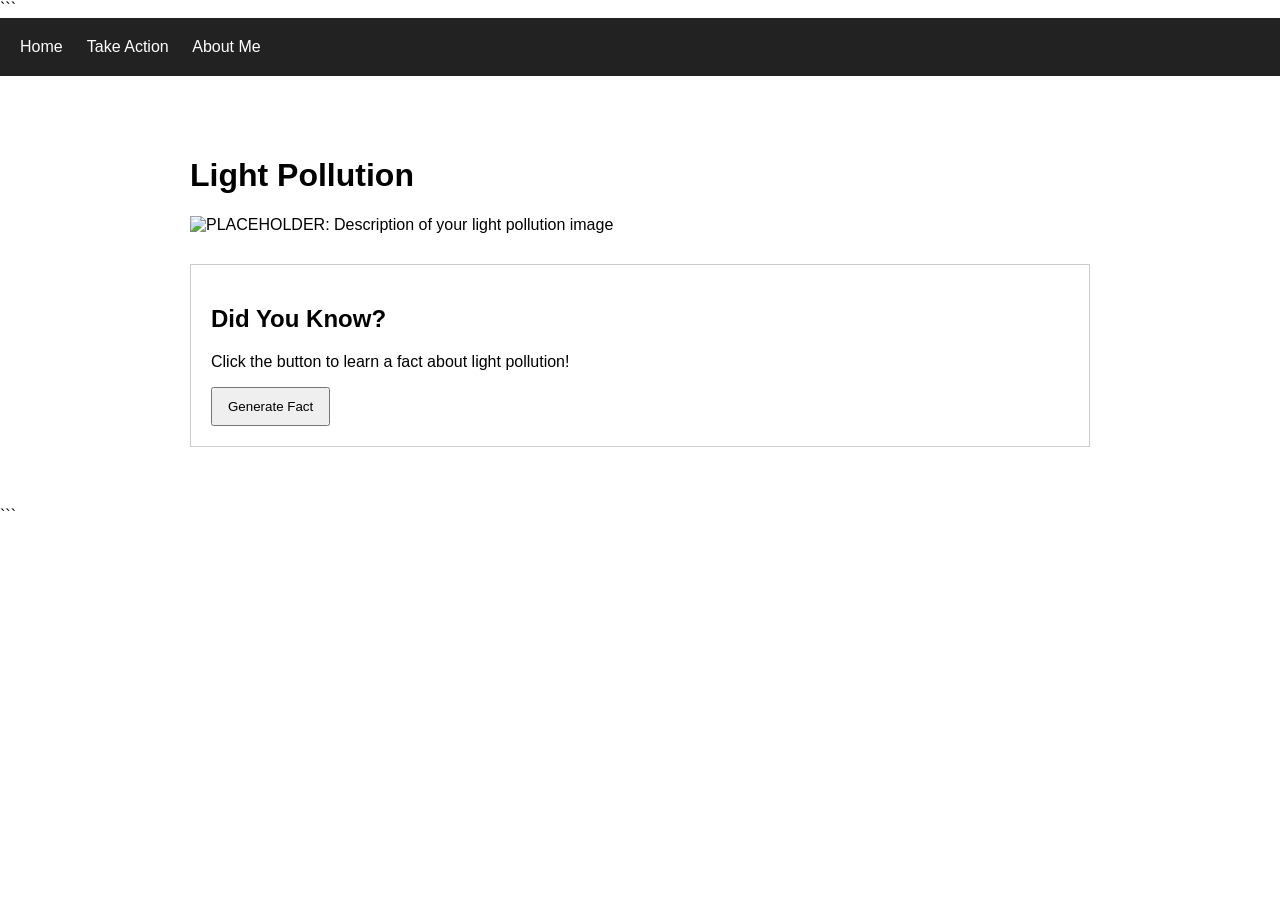
==== index.html @ 87c67009 "added basic placeholder code" ====
<!DOCTYPE html>

<html lang="en">
<head>
    <meta charset="UTF-8">
    <meta name="viewport" content="width=device-width, initial-scale=1.0">
    <title>Light Pollution - Home</title>
    <link rel="stylesheet" href="style.css">
</head>

<body>

```
<nav>
    <a href="index.html">Home</a>
    <a href="take-action.html">Take Action</a>
    <a href="about.html">About Me</a>
</nav>

<main>
    <h1>Light Pollution</h1>

    <!-- Replace this image path with your own image -->
    <img src="assets/light-pollution.jpg" alt="PLACEHOLDER: Description of your light pollution image">

    <section class="fact-generator">
        <h2>Did You Know?</h2>

        <p id="fact">Click the button to learn a fact about light pollution!</p>

        <button onclick="generateFact()">Generate Fact</button>
    </section>
</main>

<script src="script.js"></script>
```

</body>
</html>
---- style.css ----
body {
font-family: Arial, sans-serif;
margin: 0;
padding: 0;
}

nav {
padding: 20px;
background-color: #222;
}

nav a {
color: white;
text-decoration: none;
margin-right: 20px;
}

main {
max-width: 900px;
margin: 40px auto;
padding: 20px;
}

img {
max-width: 100%;
height: auto;
}

.fact-generator {
margin-top: 30px;
padding: 20px;
border: 1px solid #ccc;
}

button {
padding: 10px 15px;
cursor: pointer;
}

section {
margin-top: 30px;
}
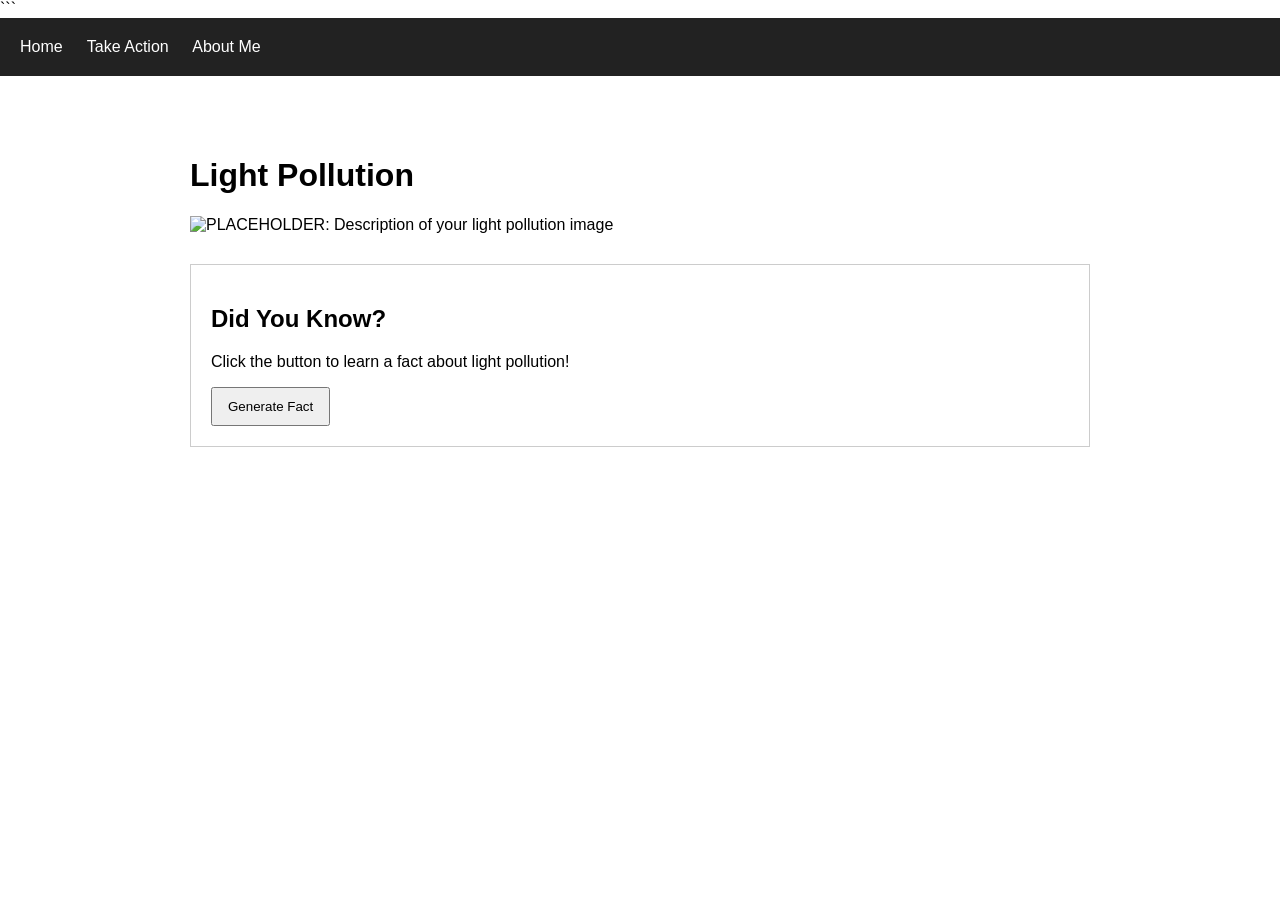
==== commit fb077ab2: "Fixed a few bugs in navigation bar" ====
--- a/index.html
+++ b/index.html
@@ -33,7 +33,5 @@
 </main>
 
 <script src="script.js"></script>
-```
-
 </body>
 </html>
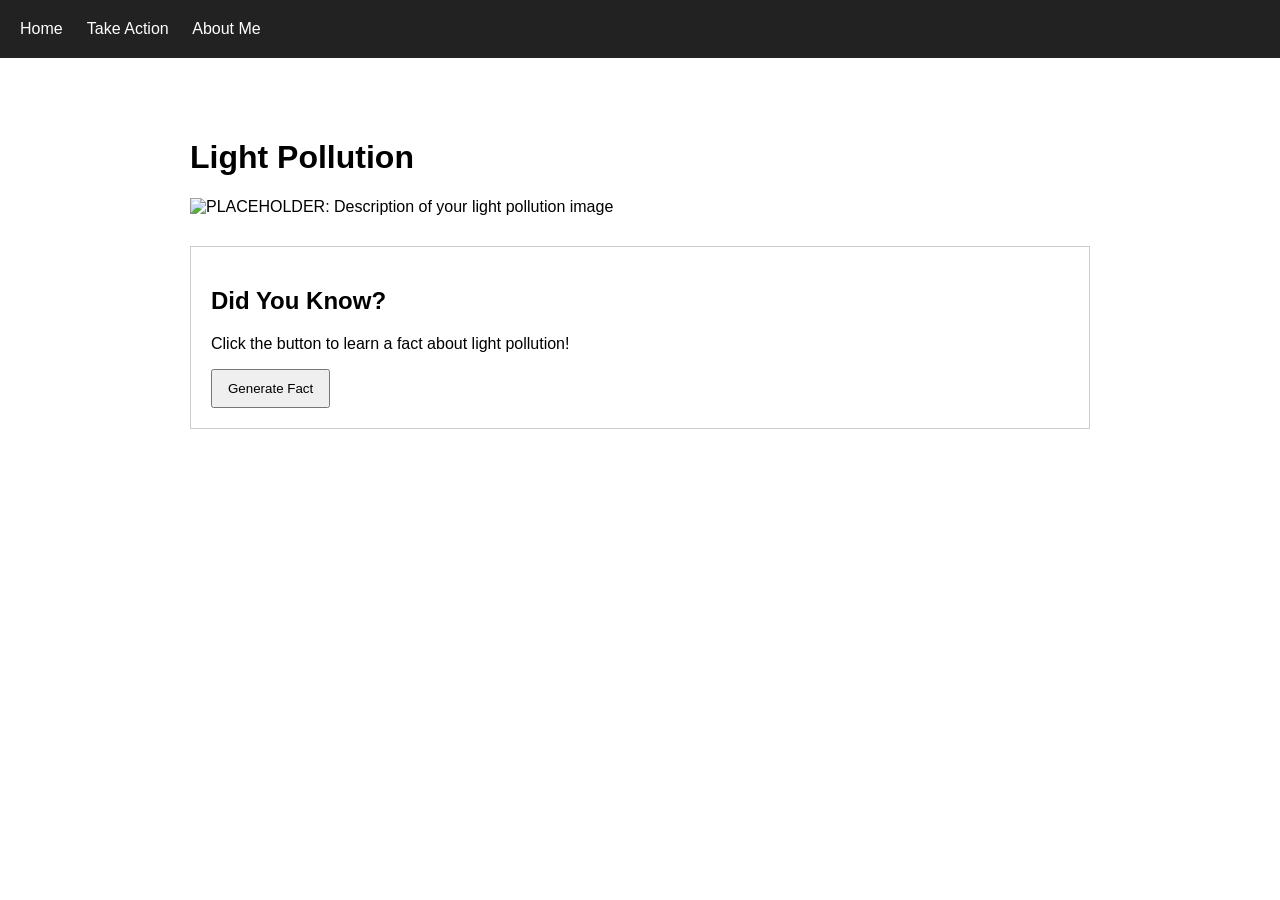
==== commit f83b16a0: "finished about me page" ====
--- a/index.html
+++ b/index.html
@@ -10,7 +10,7 @@
 
 <body>
 
-```
+
 <nav>
     <a href="index.html">Home</a>
     <a href="take-action.html">Take Action</a>
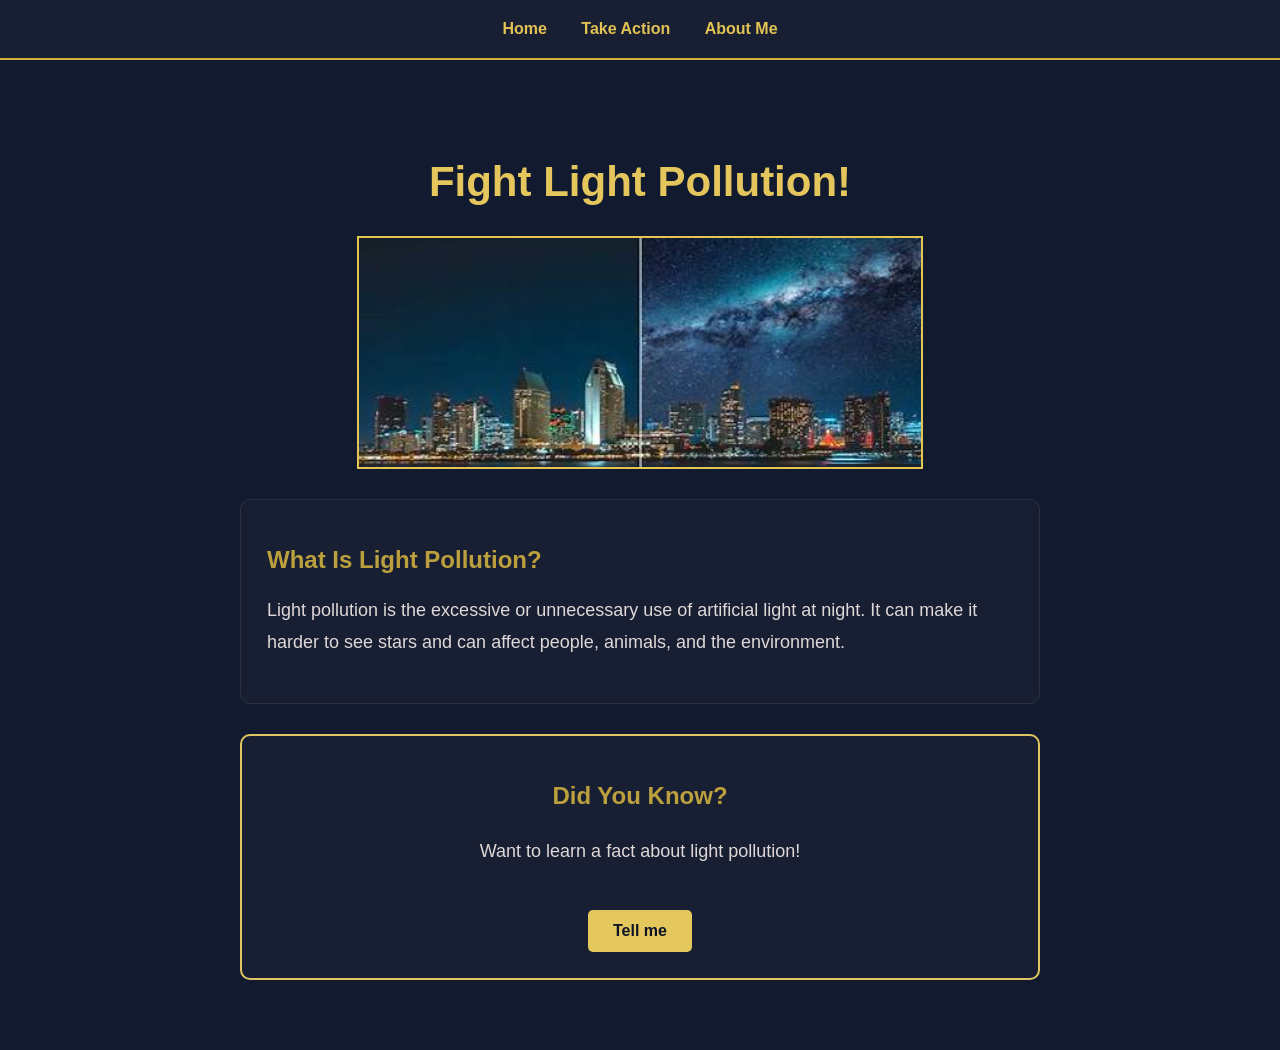
==== commit 2ad38ce1: "Finalized look and info" ====
--- a/index.html
+++ b/index.html
@@ -1,37 +1,54 @@
 <!DOCTYPE html>
-
 <html lang="en">
 <head>
     <meta charset="UTF-8">
     <meta name="viewport" content="width=device-width, initial-scale=1.0">
+
     <title>Light Pollution - Home</title>
+
     <link rel="stylesheet" href="style.css">
 </head>
 
 <body>
 
+    <!-- This is the navigation bar that appears on every page. -->
+    <nav>
+        <a href="index.html">Home</a>
+        <a href="take-action.html">Take Action</a>
+        <a href="about.html">About Me</a>
+    </nav>
 
-<nav>
-    <a href="index.html">Home</a>
-    <a href="take-action.html">Take Action</a>
-    <a href="about.html">About Me</a>
-</nav>
+    <main>
 
-<main>
-    <h1>Light Pollution</h1>
+        <h1>Fight Light Pollution!</h1>
 
-    <!-- Replace this image path with your own image -->
-    <img src="assets/light-pollution.jpg" alt="PLACEHOLDER: Description of your light pollution image">
+        
+        <img src="assets/images/star_comparison.png" alt=" a comparison of 2 cities, on the left is a city with many artificial lights. On the right, there is a city that is less bright at night, and you can see many more stars compared to the right side which has no stars. ">
 
-    <section class="fact-generator">
-        <h2>Did You Know?</h2>
+        <section class="intro">
+            <h2>What Is Light Pollution?</h2>
 
-        <p id="fact">Click the button to learn a fact about light pollution!</p>
+            <p>
+                Light pollution is the excessive or unnecessary use of
+                artificial light at night. It can make it harder to see
+                stars and can affect people, animals, and the environment.
+            </p>
+        </section>
 
-        <button onclick="generateFact()">Generate Fact</button>
-    </section>
-</main>
+        <section class="fact-generator">
+            <h2>Did You Know?</h2>
 
-<script src="script.js"></script>
+            <p id="fact">
+                Want to learn a fact about light pollution!
+            </p>
+
+            <button id="myButton">Tell me</button>
+        </section>
+
+    </main>
+
+    <!-- This connects the JavaScript to the page. -->
+    <script src="script.js"></script>
+
 </body>
 </html>
--- a/style.css
+++ b/style.css
@@ -1,42 +1,102 @@
+/* This sets up the basic look of the whole website. */
 body {
-font-family: Arial, sans-serif;
-margin: 0;
-padding: 0;
+    font-family: Arial, sans-serif;
+    margin: 0;
+    padding: 0;
+    background-color: #121a2f;
+    color: rgb(223, 216, 216);
 }
 
+/* The navigation bar stays dark to fit the night-sky theme. */
 nav {
-padding: 20px;
-background-color: #222;
+    background-color: #191f32;
+    padding: 20px;
+    text-align: center;
+    border-bottom: 2px solid #d2b23f;
 }
 
+/* These are the links at the top of each page. */
 nav a {
-color: white;
-text-decoration: none;
-margin-right: 20px;
+    color: #e1c253;
+    text-decoration: none;
+    margin: 0 15px;
+    font-weight: bold;
 }
 
+
+/* Keeps the main content from getting too wide. */
 main {
-max-width: 900px;
-margin: 40px auto;
-padding: 20px;
+    max-width: 800px;
+    margin: 40px auto;
+    padding: 30px;
 }
 
-img {
-max-width: 100%;
-height: auto;
+/* Main heading. */
+h1 {
+    color: #e4c65c;
+    font-size: 42px;
+    text-align: center;
+    margin-bottom: 30px;
 }
 
-.fact-generator {
-margin-top: 30px;
-padding: 20px;
-border: 1px solid #ccc;
+/* Smaller headings use the same yellow as the navigation. */
+h2 {
+    color: #bba03d;
 }
 
-button {
-padding: 10px 15px;
-cursor: pointer;
+h3 {
+    color: #bfab48;
 }
 
+/* This gives your image a clean border and keeps it from getting too large. */
+img {
+    display: block;
+    max-width: 100%;
+    height: auto;
+    margin: 0 auto 30px;
+    border: 2px solid #e4c552;
+}
+
+/* Makes the paragraphs easier to read. */
+p {
+    line-height: 1.8;
+    font-size: 18px;
+}
+
+/* These sections look like separate panels on the page. */
 section {
-margin-top: 30px;
+    margin-top: 30px;
+    padding: 26px;
+    background-color: #191f32;
+    border: 1px solid #2d313f;
+    border-radius: 10px;
 }
+
+/* The fact generator gets a slightly brighter border so it stands out. */
+.fact-generator {
+    text-align: center;
+    border: 2px solid #e1c560;
+}
+
+/* The fact itself gets a little more space around it. */
+#fact {
+    min-height: 50px;
+    margin: 25px 0;
+}
+
+/* This is the button used for the fact generator. */
+button {
+    background-color: #e4c75d;
+    color: #0e1425;
+    border: none;
+    padding: 12px 25px;
+    font-size: 16px;
+    font-weight: bold;
+    border-radius: 5px;
+    cursor: pointer;
+}
+
+/* Changes the button slightly when the mouse is over it. */
+button:hover {
+    background-color: rgb(230, 225, 225);
+}
